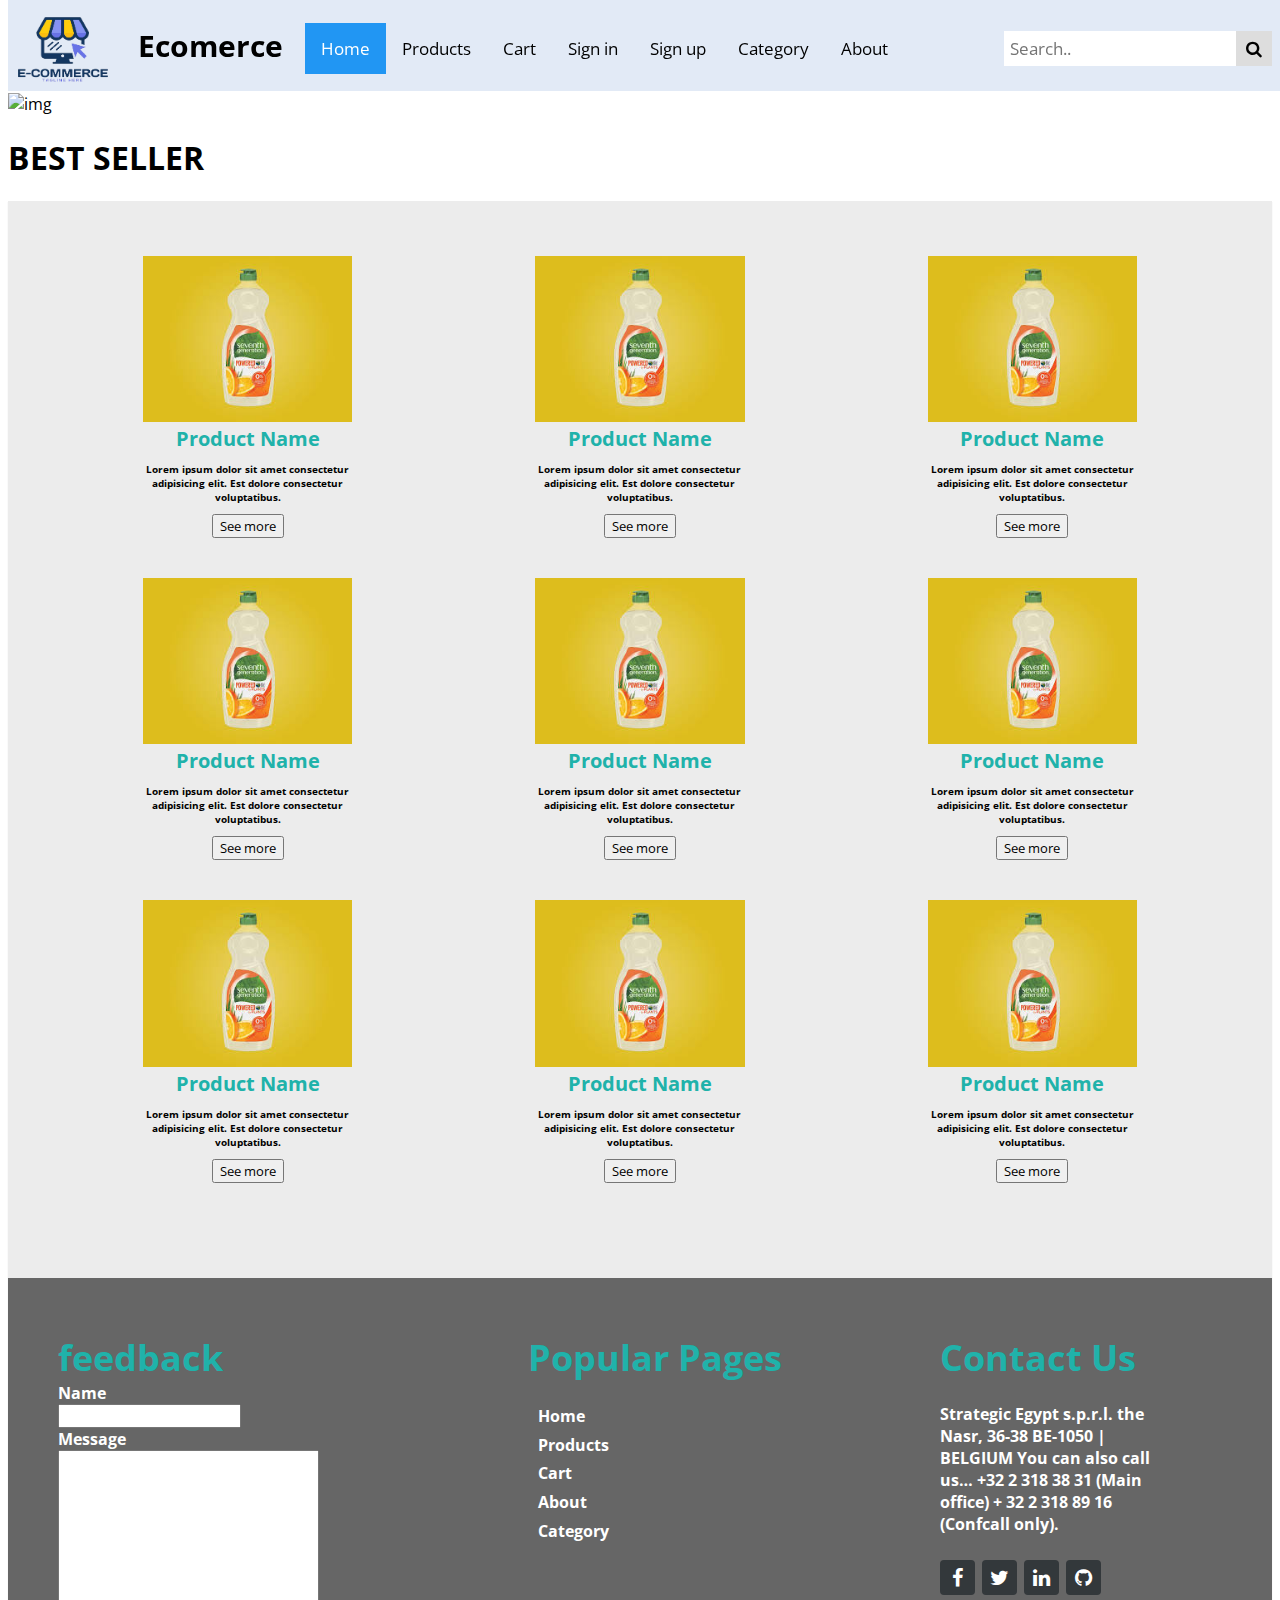
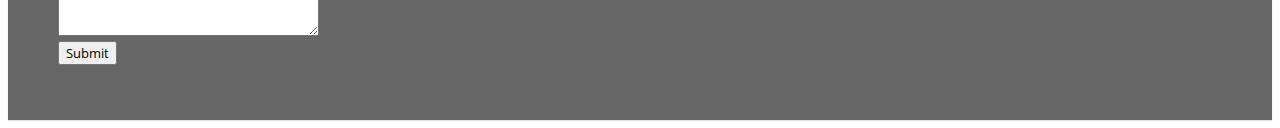
==== E-commerce Project/index.html @ 19d938bf "Footer and Nav par updates" ====
<!DOCTYPE html>
<html>
    <head>
        <title>Ecommerce - Home</title>
         <link rel="stylesheet" href="css/index-style.css" type="text/css">
         <link rel="stylesheet" href="https://cdnjs.cloudflare.com/ajax/libs/font-awesome/4.7.0/css/font-awesome.min.css">
        <script src="jscript/footer-script.js"></script>
    </head>
    <body>
        
        


           <!-- nav par start -->
         <div style="padding-bottom: 85px;" >
        <div  class="topnav">
          <img style="width: 90px;float: left;padding-top: 17px; padding-left: 10px; " src="img/l3.png" alt="Italian Trulli">
          <h2 style="float: left; padding-left: 30px;  font-size: 30px; " >Ecomerce</h2>
        <div style="padding-top: 23px;"  class="search-container">
          <div style="float: right; padding-left: 100px;" class="search-container clear">
            <form action="/action_page.php">
              <input type="text" placeholder="Search.." name="search">
              <button type="submit"><i class="fa fa-search"></i></button>
            </form>
          </div>
          <a href="pages/aboutus.html">About</a>
          <a href="pages/category.html">Category</a>
          <a href="pages/signup.html">Sign up</a>
          <a href="pages/signin.html">Sign in</a>
          <a href="pages/cart.html">Cart</a>
          <a href="pages/product.html">Products</a>
          <a class="active" href="index.html">Home</a>
        </div>
        </div>
        </div>  
        <!-- nav par end -->





        <!-- HEADER -->

        <header>
            
                <img src="img/slider.jpg" alt="img" height="" width="100%">


        </header>





        <!-- BEST SELLER SECTION -->



        <h1>BEST SELLER</h1>


        <section   class="middle"  >
          

            <div class="home-left">

                <img src="img/download.jpg" alt="img" height="" width="100%">

                <h3>Product Name</h3>


                <p>Lorem ipsum dolor sit amet consectetur adipisicing elit. Est dolore consectetur voluptatibus.</p>


                <button>See more</button>

            </div>


       

            <div class="home-center">

                <img src="img/download.jpg" alt="img" height="" width="100%">

                <h3>Product Name</h3>


                <p>Lorem ipsum dolor sit amet consectetur adipisicing elit. Est dolore consectetur voluptatibus.</p>


                <button>See more</button>

            </div>




            <div class="home-right">

                <img src="img/download.jpg" alt="img" height="" width="100%">

                <h3>Product Name</h3>


                <p>Lorem ipsum dolor sit amet consectetur adipisicing elit. Est dolore consectetur voluptatibus.</p>


                <button>See more</button>

            </div>







            <div class="home-left">

                <img src="img/download.jpg" alt="img" height="" width="100%">

                <h3>Product Name</h3>


                <p>Lorem ipsum dolor sit amet consectetur adipisicing elit. Est dolore consectetur voluptatibus.</p>


                <button>See more</button>

            </div>


       

            <div class="home-center">

                <img src="img/download.jpg" alt="img" height="" width="100%">

                <h3>Product Name</h3>


                <p>Lorem ipsum dolor sit amet consectetur adipisicing elit. Est dolore consectetur voluptatibus.</p>


                <button>See more</button>

            </div>




            <div class="home-right">

                <img src="img/download.jpg" alt="img" height="" width="100%">

                <h3>Product Name</h3>


                <p>Lorem ipsum dolor sit amet consectetur adipisicing elit. Est dolore consectetur voluptatibus.</p>


                <button>See more</button>

            </div>







            <div class="home-left">

                <img src="img/download.jpg" alt="img" height="" width="100%">

                <h3>Product Name</h3>


                <p>Lorem ipsum dolor sit amet consectetur adipisicing elit. Est dolore consectetur voluptatibus.</p>


                <button>See more</button>

            </div>


       

            <div class="home-center">

                <img src="img/download.jpg" alt="img" height="" width="100%">

                <h3>Product Name</h3>


                <p>Lorem ipsum dolor sit amet consectetur adipisicing elit. Est dolore consectetur voluptatibus.</p>


                <button>See more</button>

            </div>




            <div class="home-right">

                <img src="img/download.jpg" alt="img" height="" width="100%">

                <h3>Product Name</h3>


                <p>Lorem ipsum dolor sit amet consectetur adipisicing elit. Est dolore consectetur voluptatibus.</p>


                <button>See more</button>

            </div>







        </section>























        <!-- FOOTER start-->
        <footer  class="footer-distributed">  

            <!-- FIRST COLUMN -->
            <div class="footer-left">
                <h3><span>feedback</span></h3>
                <form name="form1" onsubmit="required()">
                  
                    <label for="">Name</label> <br>
                    <input name ='text1' type="text">
                    <br>
                    <label for="">Message</label> <br>
                    <textarea  id="" cols="30" rows="10"></textarea> <br>
                    <button> Submit</button>
                </form>
            </div>


            <!-- SECOND COLUMN -->
            <div class="footer-center">
                <h3><span>Popular Pages</span></h3>
                <p class="footer-links">
                    <a href="index.html" class="link-1">Home</a>
                    <a href="pages/product.html">Products</a>
                    <a href="pages/cart.html">Cart</a>
                    <a href="pages/aboutus.html">About</a>
                    <a href="pages/category.html">Category</a>
                </p>
            </div>


            <!-- THIRD COLUMN -->
            <div class="footer-right">
            <h3><span>Contact Us</span></h3>
                <p class="footer-Contact-US">                   
                    Strategic  Egypt s.p.r.l.
                    the Nasr, 36-38
                    BE-1050  | BELGIUM

                    You can also call us…
                    +32 2 318 38 31 (Main office)
                    + 32 2 318 89 16 (Confcall only).
                </p>
                <div class="footer-icons">
                    <a href="#"><i class="fa fa-facebook"></i></a>
                    <a href="#"><i class="fa fa-twitter"></i></a>
                    <a href="#"><i class="fa fa-linkedin"></i></a>
                    <a href="#"><i class="fa fa-github"></i></a>
                </div>
            </div>

        </footer>
        <!-- FOOTER end-->






    </body>
</html>
---- E-commerce Project/css/index-style.css ----
@import url(https://fonts.googleapis.com/css?family=Open+Sans:400,500,300,700);




* {
  font-family: Open Sans;
}


@font-face
{

	font-family: 'font1';

	src:	url('fonts/dayrom.eot') format('embedded-opentype'),
			url('fonts/dayrom.woff') format('woff'),
			url('fonts/dayrom.ttf') format('truetype'),
			url('fonts/dayrom.svg#Dayrom') format('svg');

	font-weight: normal;
	font-style: normal;


}






/*nav par style*/

.topnav {

  
  overflow: hidden;
  background-color: #dce5f4d1;
  position: fixed;
  top: 0;
  width: 100%;
 font-family: "Segoe UI",Arial,sans-serif;
  
  box-sizing: border-box;
}

.topnav a {
  float: right;
  display: block;
  color: black;
  text-align: center;
  padding: 14px 16px;
  text-decoration: none;
  font-size: 17px;


}

.topnav a:hover {
  background-color: #ddd;
  color: black;
}

.topnav a.active {
  background-color: #2196F3;
  color: white;
}

.topnav .search-container {
  float: right;
}

.topnav input[type=text] {
  padding: 6px;
  margin-top: 8px;
  font-size: 17px;
  border: none;
}

.topnav .search-container button {
  float: right;
  padding: 6px 10px;
  margin-top: 8px;
  margin-right: 16px;
  background: #ddd;
  font-size: 17px;
  border: none;
  cursor: pointer;
}

.topnav .search-container button:hover {
  background: #ccc;
}

@media screen and (max-width: 600px)
 {

  .clear{float: none!important; padding: 0px!important;}

  .topnav .search-container {
    float: none;
  }
  .topnav a, .topnav input[type=text], .topnav .search-container button {
    float: none;
    display: block;
    text-align: left;
    width: 100%;
    margin: 0;
    padding: 14px;
  }
  .topnav input[type=text] {
    border: 1px solid #ccc;  
  }


}









.middle{
	background: #ececec;
	box-shadow: 0 1px 1px 0 rgba(0, 0, 0, 0.12);
	box-sizing: border-box;
	width: 100%;
	text-align: center;
	font: bold 10px sans-serif;
	padding: 55px 50px;
}


.middle .home-left,
.middle .home-center,
.middle .home-right{
	display: inline-block;
	vertical-align: top;

	
}


.middle .home-left{
	width: 18%;

	padding-right : 180px;
	padding-bottom:   40px;
	
}




.middle.middle h3{
	color:  lightseagreen;
	font: normal 20px 'Open Sans', cursive;
	margin: 0;
	font-weight: bold;
}




.middle .home-center{
	width: 18%;
	padding-right : 180px;
	padding-bottom:   40px;
	
}








.middle .home-right{
	
	padding-bottom:   40px;
	width: 18%;
	
}






















.footer-distributed{
	background: #666;
	box-shadow: 0 1px 1px 0 rgba(0, 0, 0, 0.12);
	box-sizing: border-box;
	width: 100%;
	text-align: left;
	font: bold 16px sans-serif;
	padding: 55px 50px;
}


.footer-distributed .footer-left,
.footer-distributed .footer-center,
.footer-distributed .footer-right{
	display: inline-block;
	vertical-align: top;

}



.footer-distributed .footer-left{
	width: 40%;
	color: #ffffff;
}





.footer-distributed h3{
	color:  lightseagreen;
	font: normal 36px 'Open Sans', cursive;
	margin: 0;
	font-weight: bold;
}





.footer-distributed .footer-links{
	color:  #ffffff;
	margin: 20px 0 12px;
	width: 10px;
    padding-left: 10px;
}



.footer-distributed .footer-links a{
	line-height: 1.8;
	text-decoration: none;
	color: #ffffff;
}


.footer-distributed .footer-center{
	width: 35%;
}


.footer-distributed .footer-right{
	width: 20%;
}



.footer-distributed .footer-Contact-US{
	color: #ffffff;
	padding-top: 5px;
}



.footer-distributed .footer-right p span{

}


.footer-distributed .footer-icons{
	margin-top: 25px;
}



.footer-distributed .footer-icons a{
	display: inline-block;
	width: 35px;
	height: 35px;
	
	background-color:  #33383b;
	border-radius: 4px;

	font-size: 20px;
	color: #ffffff;
	text-align: center;
	line-height: 35px;

	margin-right: 3px;
	margin-bottom: 5px;
}
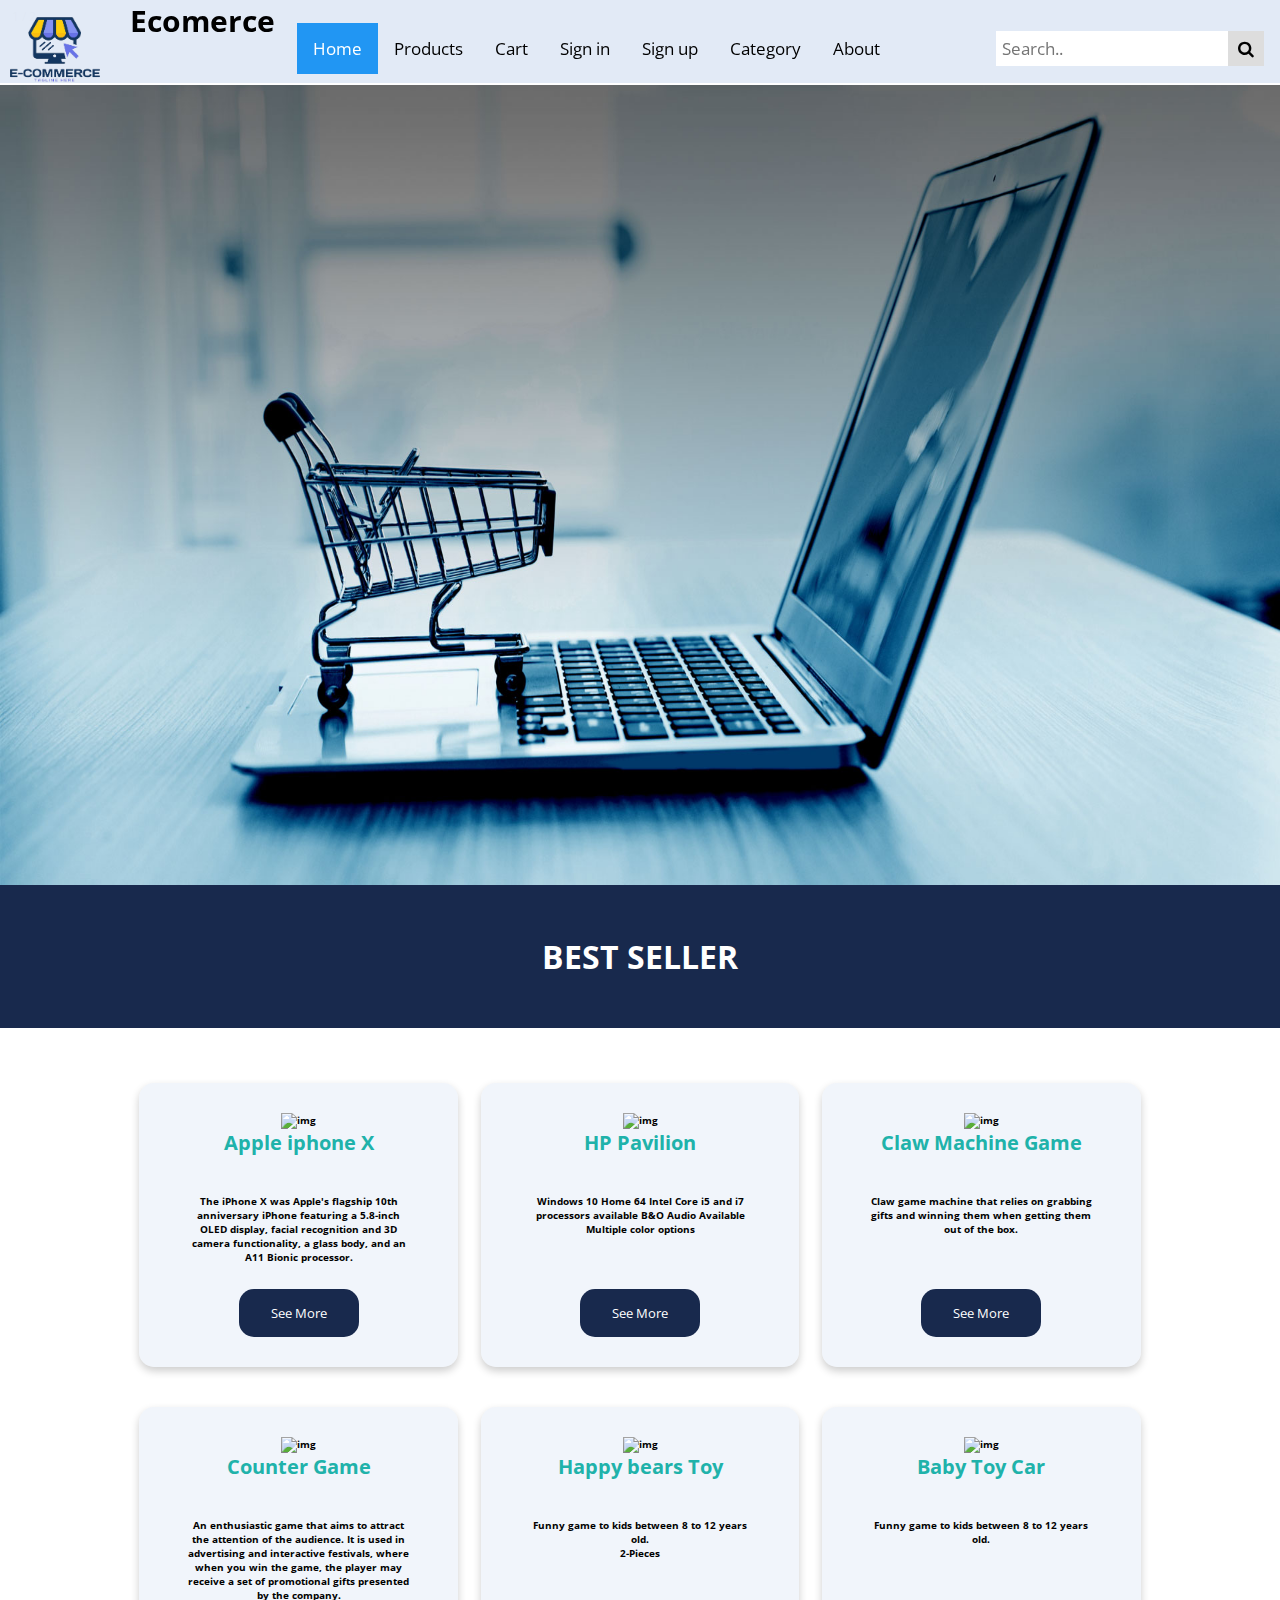
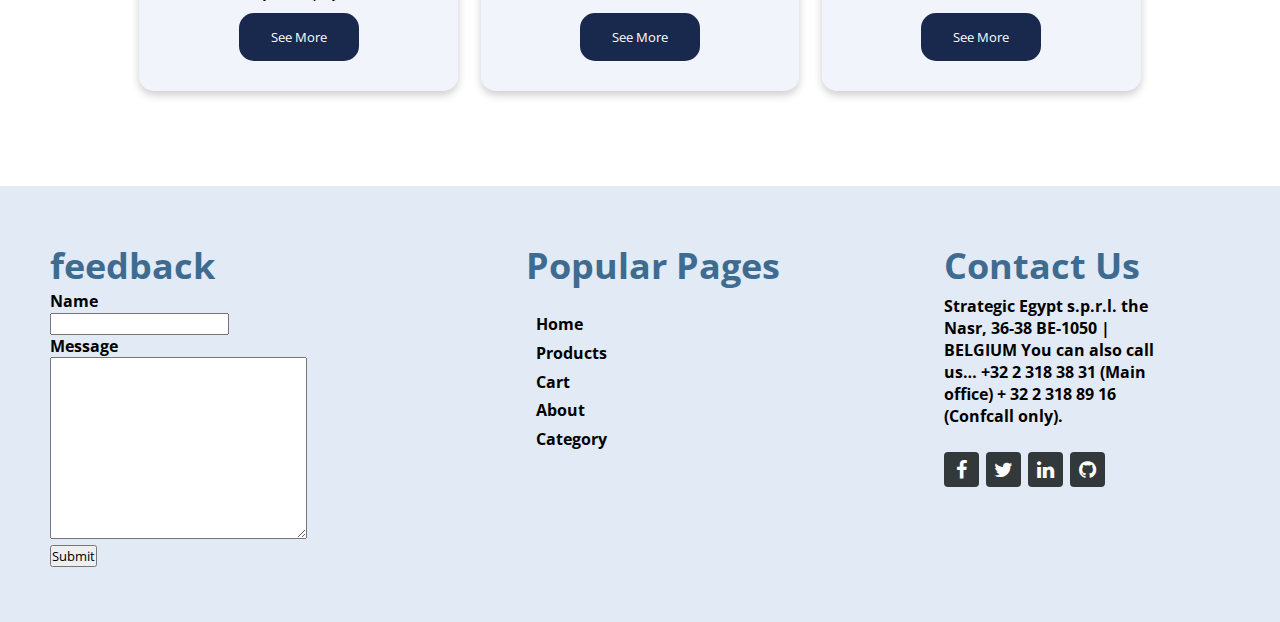
==== commit ae57f921: "Modified HomePage & some fixes" ====
--- a/E-commerce Project/index.html
+++ b/E-commerce Project/index.html
@@ -2,6 +2,7 @@
 <html>
     <head>
         <title>Ecommerce - Home</title>
+        <link rel="stylesheet" href="css/general-style.css" type="text/css">
          <link rel="stylesheet" href="css/index-style.css" type="text/css">
          <link rel="stylesheet" href="https://cdnjs.cloudflare.com/ajax/libs/font-awesome/4.7.0/css/font-awesome.min.css">
         <script src="jscript/footer-script.js"></script>
@@ -42,54 +43,88 @@
         <!-- HEADER -->
 
         <header>
+        <!-- SLIDER  -->
+        <div class="mo fade">
+            <div class="num">1 / 2</div>
+            <img src="img/slider3.jpg" alt="img" height="800px" width="100%">
             
-                <img src="img/slider.jpg" alt="img" height="" width="100%">
-
+          </div>
+          
+          <div class="mo fade">
+            <div class="num">2 / 3</div>
+            <img src="img/slider1.jpg"   height="800px"  style="width:100%">
+          </div>
+
+
+ 
+
+        <div style="text-align:center">
+        <span style="display: none;" class="point"></span> 
+        <span style="display: none;" class="point"></span> 
+        
+        </div>
 
         </header>
 
 
+          <!------->
+
+
 
 
 
         <!-- BEST SELLER SECTION -->
 
 
-
+        <div class="home-header">
         <h1>BEST SELLER</h1>
+        </div>
 
 
         <section   class="middle"  >
           
 
             <div class="home-left">
-
-                <img src="img/download.jpg" alt="img" height="" width="100%">
-
-                <h3>Product Name</h3>
-
-
-                <p>Lorem ipsum dolor sit amet consectetur adipisicing elit. Est dolore consectetur voluptatibus.</p>
-
-
-                <button>See more</button>
-
+                <div class="best-seller-box">
+                    <div class="best-seller-img">
+                        <img src="img/e3.png" alt="img" height="200px" width="50%">
+                    </div>
+                    <div class="best-seller-h">
+                        <h3>Apple iphone X</h3>
+                    </div>
+                    <div class="best-seller-p">
+                        <p> 
+                            The iPhone X was Apple's flagship 10th anniversary iPhone featuring a 5.8-inch OLED display, facial recognition and 3D camera functionality, a glass body, and an A11 Bionic processor.
+                        </p>
+                    </div>
+
+
+                    <button class="seemore-btn">See More</button>
+                </div>
             </div>
 
 
        
 
             <div class="home-center">
-
-                <img src="img/download.jpg" alt="img" height="" width="100%">
-
-                <h3>Product Name</h3>
-
-
-                <p>Lorem ipsum dolor sit amet consectetur adipisicing elit. Est dolore consectetur voluptatibus.</p>
-
-
-                <button>See more</button>
+                <div class="best-seller-box">
+                <div class="best-seller-img">
+                    <img src="img/e1.png" alt="img" height="200px" width="50%">
+                </div>
+                <div class="best-seller-h">
+                    <h3>HP Pavilion</h3>
+                </div>
+                <div class="best-seller-p">
+                    <p> Windows 10 Home 64
+                        Intel Core i5 and i7 processors available
+                        B&O Audio Available
+                        Multiple color options
+                    </p>
+                </div>
+
+
+                <button class="seemore-btn">See More</button>
+            </div>
 
             </div>
 
@@ -97,17 +132,22 @@
 
 
             <div class="home-right">
-
-                <img src="img/download.jpg" alt="img" height="" width="100%">
-
-                <h3>Product Name</h3>
-
-
-                <p>Lorem ipsum dolor sit amet consectetur adipisicing elit. Est dolore consectetur voluptatibus.</p>
-
-
-                <button>See more</button>
-
+                <div class="best-seller-box">
+                <div class="best-seller-img">
+                    <img src="img/h1.png" alt="img" height="200px" width="50%">
+                </div>
+                <div class="best-seller-h">
+                    <h3>Claw Machine Game</h3>
+                </div>
+                <div class="best-seller-p">
+                    <p>
+                    Claw game machine that relies on grabbing gifts and winning them when getting them out of the box.
+                    </p>
+                </div>
+
+
+                <button class="seemore-btn">See More</button>
+            </div>
             </div>
 
 
@@ -117,134 +157,72 @@
 
 
             <div class="home-left">
-
-                <img src="img/download.jpg" alt="img" height="" width="100%">
-
-                <h3>Product Name</h3>
-
-
-                <p>Lorem ipsum dolor sit amet consectetur adipisicing elit. Est dolore consectetur voluptatibus.</p>
-
-
-                <button>See more</button>
-
-            </div>
+                <div class="best-seller-box">
+                <div class="best-seller-img">
+                    <img src="img/h3.png" alt="img" height="200px" width="50%">
+                </div>
+                <div class="best-seller-h">
+                    <h3>Counter Game</h3>
+                </div>
+                <div class="best-seller-p">
+                    <p> 
+                        An enthusiastic game that aims to attract the attention of the audience. It is used in advertising and interactive festivals, where when you win the game, the player may receive a set of promotional gifts presented by the company.
+
+                    </p>
+                </div>
+                <button class="seemore-btn">See More</button>
+                </div>
+            </div>
+
+
 
 
        
 
             <div class="home-center">
-
-                <img src="img/download.jpg" alt="img" height="" width="100%">
-
-                <h3>Product Name</h3>
-
-
-                <p>Lorem ipsum dolor sit amet consectetur adipisicing elit. Est dolore consectetur voluptatibus.</p>
-
-
-                <button>See more</button>
-
+                <div class="best-seller-box">
+                <div class="best-seller-img">
+                    <img src="img/t3.png" alt="img" height="200px" width="50%">
+                </div>
+                <div class="best-seller-h">
+                    <h3>Happy bears Toy</h3>
+                </div>
+                <div class="best-seller-p">
+                <p>
+                    Funny game to kids between 8 to 12 years old.<br>
+                    2-Pieces
+                </p>
+                </div>
+
+
+                <button class="seemore-btn">See More</button>
+                </div>
             </div>
 
 
 
 
             <div class="home-right">
-
-                <img src="img/download.jpg" alt="img" height="" width="100%">
-
-                <h3>Product Name</h3>
-
-
-                <p>Lorem ipsum dolor sit amet consectetur adipisicing elit. Est dolore consectetur voluptatibus.</p>
-
-
-                <button>See more</button>
-
-            </div>
-
-
-
-
-
-
-
-            <div class="home-left">
-
-                <img src="img/download.jpg" alt="img" height="" width="100%">
-
-                <h3>Product Name</h3>
-
-
-                <p>Lorem ipsum dolor sit amet consectetur adipisicing elit. Est dolore consectetur voluptatibus.</p>
-
-
-                <button>See more</button>
-
-            </div>
-
-
-       
-
-            <div class="home-center">
-
-                <img src="img/download.jpg" alt="img" height="" width="100%">
-
-                <h3>Product Name</h3>
-
-
-                <p>Lorem ipsum dolor sit amet consectetur adipisicing elit. Est dolore consectetur voluptatibus.</p>
-
-
-                <button>See more</button>
-
-            </div>
-
-
-
-
-            <div class="home-right">
-
-                <img src="img/download.jpg" alt="img" height="" width="100%">
-
-                <h3>Product Name</h3>
-
-
-                <p>Lorem ipsum dolor sit amet consectetur adipisicing elit. Est dolore consectetur voluptatibus.</p>
-
-
-                <button>See more</button>
-
-            </div>
-
-
-
-
-
+                <div class="best-seller-box">
+                <div class="best-seller-img">
+                    <img src="img/t1.png" alt="img" height="200px" width="50%">
+                </div>
+                <div class="best-seller-h">
+                    <h3>Baby Toy Car </h3>
+                </div>
+                <div class="best-seller-p">
+                    <p>
+                        Funny game to kids between 8 to 12 years old.
+                    </p>
+                </div>
+
+
+                <button class="seemore-btn">See More</button>
+                </div>
+            </div>
 
 
         </section>
-
-
-
-
-
-
-
-
-
-
-
-
-
-
-
-
-
-
-
-
 
 
 
@@ -302,10 +280,8 @@
         </footer>
         <!-- FOOTER end-->
 
-
-
-
-
-
+        <script src="jscript/index-script.js"></script>
     </body>
+
+
 </html>--- a/E-commerce Project/css/general-style.css
+++ b/E-commerce Project/css/general-style.css
@@ -0,0 +1,5 @@
+*
+{
+    margin: 0px;
+    padding: 0px;
+}--- a/E-commerce Project/css/index-style.css
+++ b/E-commerce Project/css/index-style.css
@@ -35,7 +35,7 @@
 
 .topnav {
 
-  
+  z-index: 9999;
   overflow: hidden;
   background-color: #dce5f4d1;
   position: fixed;
@@ -117,16 +117,105 @@
 
 }
 
-
-
-
-
+/* SLIDER */
+.num {
+	color: #f2f2f2;
+	font-size: 12px;
+	padding: 8px 12px;
+	position: absolute;
+	top: 0;
+  }
+  
+  
+  .point {
+	height: 15px;
+	width: 15px;
+	margin: 0 2px;
+	background-color: #bbb;
+	border-radius: 50%;
+	display: inline-block;
+	transition: background-color 0.6s ease;
+  }
+  
+  .active {
+	background-color: #717171;
+  }
+  
+  /* to make the photo appears slowly */
+  .fade {
+	-webkit-animation-name: fade;
+	-webkit-animation-duration: 3s;
+	animation-name: fade;
+	animation-duration: 3s;
+  }
+  
+  
+  
+  @-webkit-keyframes fade {
+	from {opacity: .4} 
+	to {opacity: 1}
+  }
+  
+  @keyframes fade {
+	from {opacity: .4} 
+	to {opacity: 1}
+  }
+  
+
+  
+  /*End SLIDER */
+
+
+
+
+.home-header
+{
+	margin-top:-5px;
+    padding: 50px 30px;
+	text-align: center;
+	color: #FFF;
+	background-color:#18294d;
+}
+.best-seller-box
+{
+    background-color: #dce5f463;
+	padding: 30px;
+	box-shadow: 0 4px 8px 0 rgba(0, 0, 0, 0.2);
+	border-radius: 15px;
+}
+
+.best-seller-img
+{
+	width: 100%;
+	height: 50%;
+	
+}
+.best-seller-h
+{
+	height: 50px;
+}
+
+.best-seller-p
+{
+	height: 80px;
+	padding: 15px;
+}
+
+.seemore-btn
+{
+	padding: 15px 32px;
+    color: #FFFF;
+    background-color: #18294d;
+	border: none;
+	border-radius: 15px;
+	cursor: pointer;
+}
 
 
 
 
 .middle{
-	background: #ececec;
+	/*background: #ececec;*/
 	box-shadow: 0 1px 1px 0 rgba(0, 0, 0, 0.12);
 	box-sizing: border-box;
 	width: 100%;
@@ -147,9 +236,10 @@
 
 
 .middle .home-left{
-	width: 18%;
-
-	padding-right : 180px;
+	width: 27%;
+	
+	padding-right : 20px;
+	
 	padding-bottom:   40px;
 	
 }
@@ -168,10 +258,14 @@
 
 
 .middle .home-center{
-	width: 18%;
+	width: 27%;
+	/*
 	padding-right : 180px;
+	*/
+	padding-right : 20px;
 	padding-bottom:   40px;
 	
+	
 }
 
 
@@ -183,131 +277,131 @@
 
 .middle .home-right{
 	
-	padding-bottom:   40px;
-	width: 18%;
-	
-}
-
-
-
-
-
-
-
-
-
-
-
-
-
-
-
-
-
-
-
-
-
+	padding-bottom: 40px;
+	width: 27%;
+	
+}
+
+
+
+
+
+
+
+
+
+
+
+
+
+
+
+
+
+
+
+
+
+/*Footer style*/
 
 .footer-distributed{
-	background: #666;
+	background: #e2eaf6;
 	box-shadow: 0 1px 1px 0 rgba(0, 0, 0, 0.12);
 	box-sizing: border-box;
 	width: 100%;
 	text-align: left;
 	font: bold 16px sans-serif;
 	padding: 55px 50px;
-}
-
-
-.footer-distributed .footer-left,
-.footer-distributed .footer-center,
-.footer-distributed .footer-right{
+  }
+  
+  
+  .footer-distributed .footer-left,
+  .footer-distributed .footer-center,
+  .footer-distributed .footer-right{
 	display: inline-block;
 	vertical-align: top;
-
-}
-
-
-
-.footer-distributed .footer-left{
+  
+  }
+  
+  
+  
+  .footer-distributed .footer-left{
 	width: 40%;
-	color: #ffffff;
-}
-
-
-
-
-
-.footer-distributed h3{
-	color:  lightseagreen;
+	color: #000000;
+  }
+  
+  
+  
+  
+  
+  .footer-distributed h3{
+	color:  #3e6c90;
 	font: normal 36px 'Open Sans', cursive;
 	margin: 0;
 	font-weight: bold;
-}
-
-
-
-
-
-.footer-distributed .footer-links{
-	color:  #ffffff;
+  }
+  
+  
+  
+  
+  
+  .footer-distributed .footer-links{
+	color:  #000000;
 	margin: 20px 0 12px;
 	width: 10px;
-    padding-left: 10px;
-}
-
-
-
-.footer-distributed .footer-links a{
+	  padding-left: 10px;
+  }
+  
+  
+  
+  .footer-distributed .footer-links a{
 	line-height: 1.8;
 	text-decoration: none;
-	color: #ffffff;
-}
-
-
-.footer-distributed .footer-center{
+	color: #000000;
+  }
+  
+  
+  .footer-distributed .footer-center{
 	width: 35%;
-}
-
-
-.footer-distributed .footer-right{
+  }
+  
+  
+  .footer-distributed .footer-right{
 	width: 20%;
-}
-
-
-
-.footer-distributed .footer-Contact-US{
-	color: #ffffff;
+  }
+  
+  
+  
+  .footer-distributed .footer-Contact-US{
+	color: #000000;
 	padding-top: 5px;
-}
-
-
-
-.footer-distributed .footer-right p span{
-
-}
-
-
-.footer-distributed .footer-icons{
+  }
+  
+  
+  
+  
+  
+  .footer-distributed .footer-icons{
 	margin-top: 25px;
-}
-
-
-
-.footer-distributed .footer-icons a{
+  }
+  
+  
+  
+  .footer-distributed .footer-icons a{
 	display: inline-block;
 	width: 35px;
 	height: 35px;
 	
 	background-color:  #33383b;
 	border-radius: 4px;
-
+  
 	font-size: 20px;
 	color: #ffffff;
 	text-align: center;
 	line-height: 35px;
-
+  
 	margin-right: 3px;
 	margin-bottom: 5px;
-}+  }
+  
+  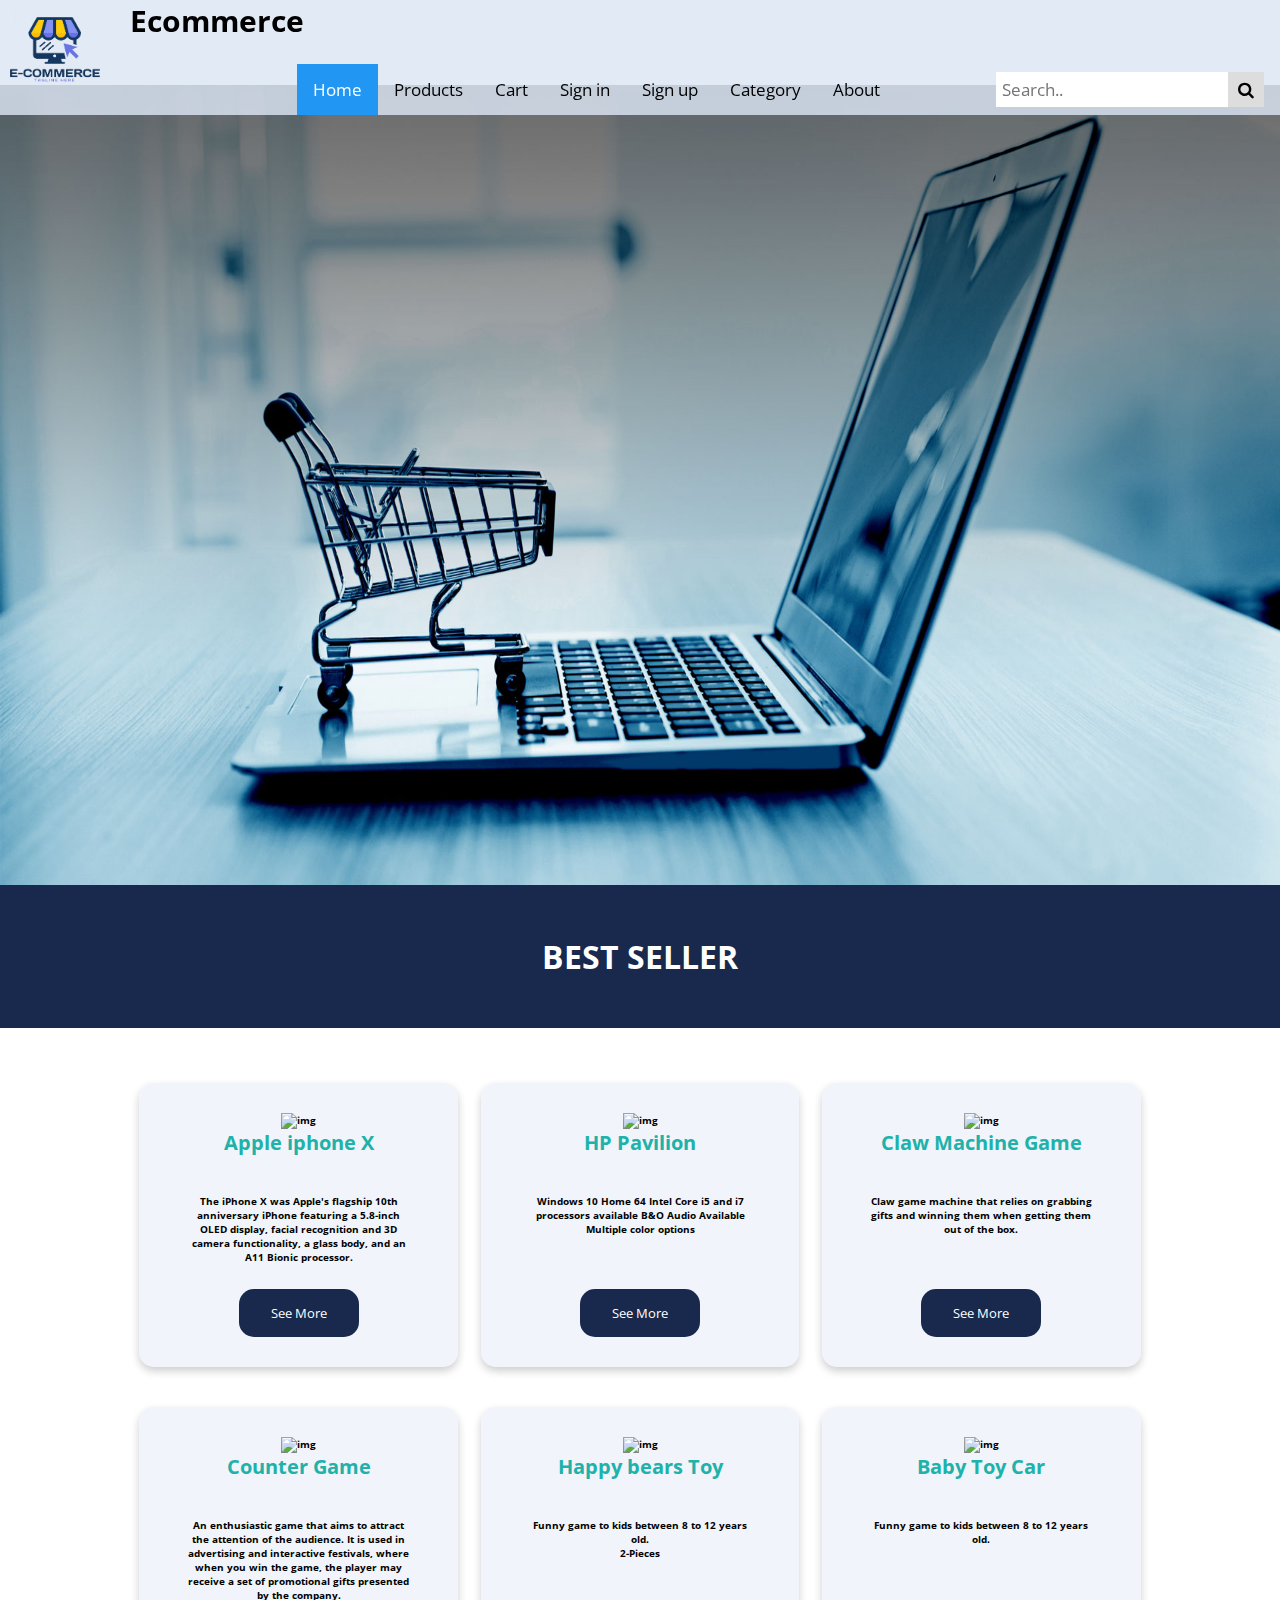
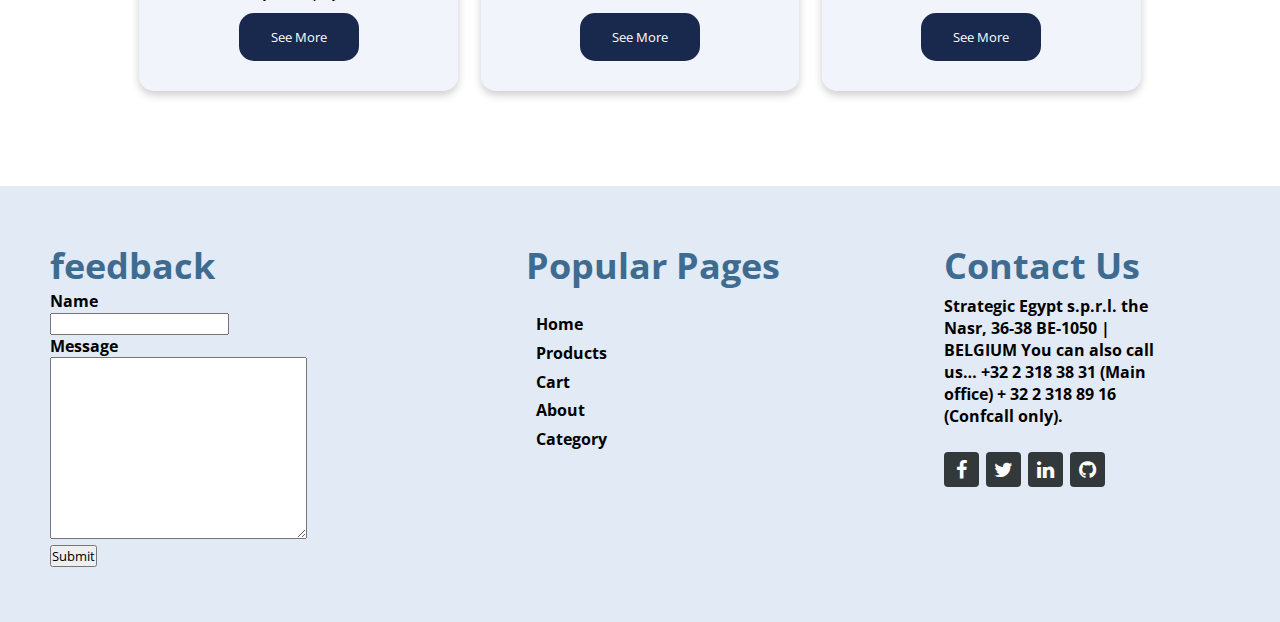
==== commit 99a0dd01: "modified Category page & some fixes in navbar" ====
--- a/E-commerce Project/index.html
+++ b/E-commerce Project/index.html
@@ -16,7 +16,7 @@
          <div style="padding-bottom: 85px;" >
         <div  class="topnav">
           <img style="width: 90px;float: left;padding-top: 17px; padding-left: 10px; " src="img/l3.png" alt="Italian Trulli">
-          <h2 style="float: left; padding-left: 30px;  font-size: 30px; " >Ecomerce</h2>
+          <h2 style="float: left; padding-left: 30px;  font-size: 30px; " >Ecommerce</h2>
         <div style="padding-top: 23px;"  class="search-container">
           <div style="float: right; padding-left: 100px;" class="search-container clear">
             <form action="/action_page.php">
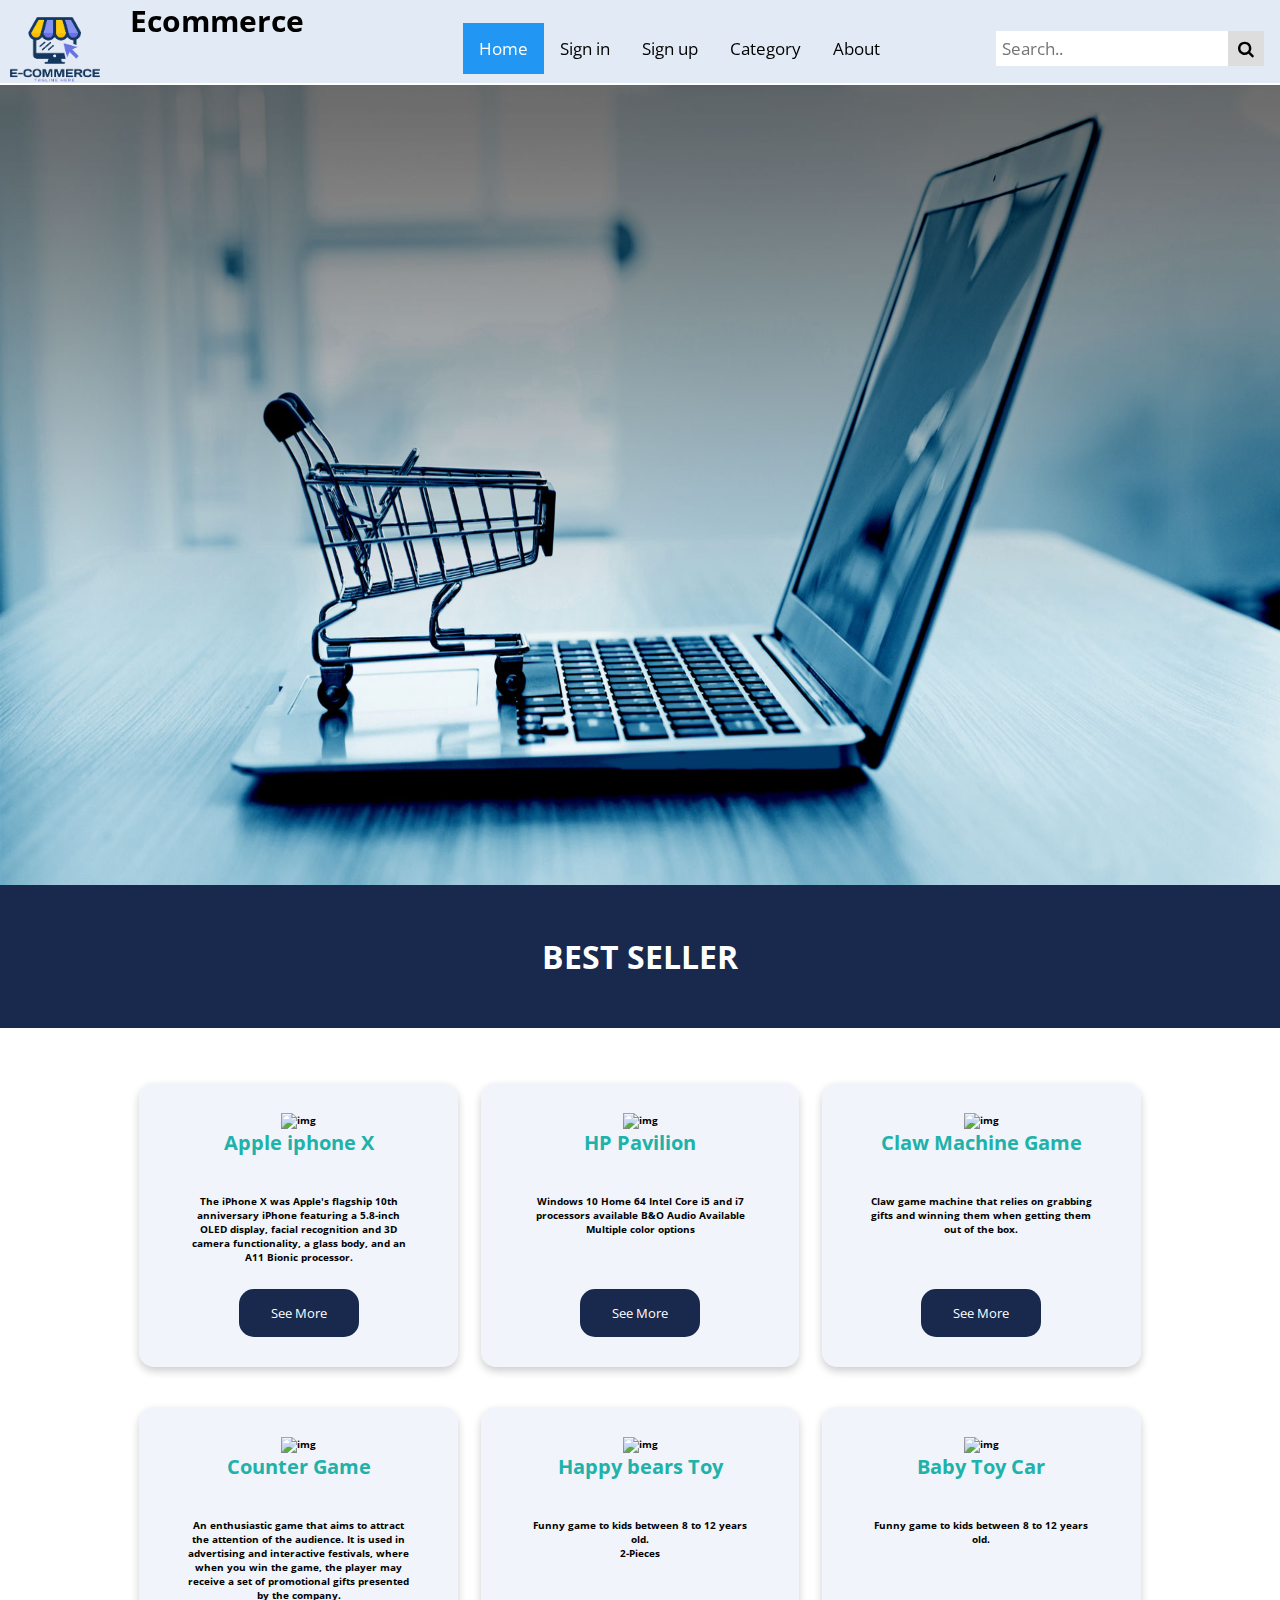
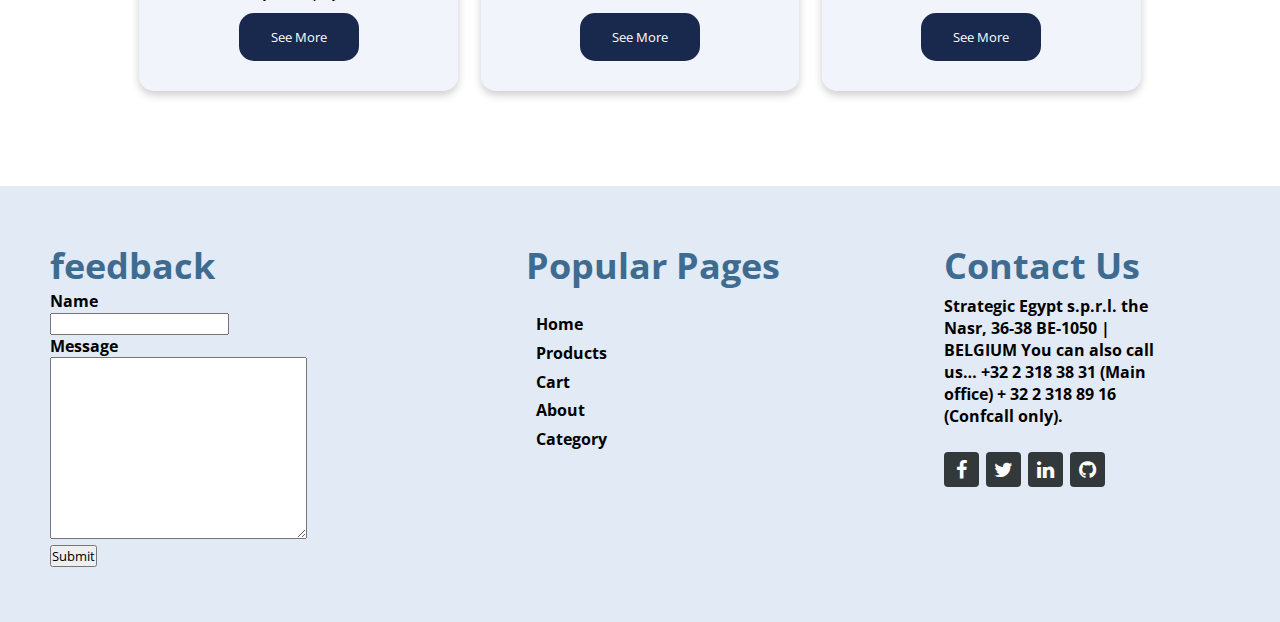
==== commit 54a441bf: "navbar fixes" ====
--- a/E-commerce Project/index.html
+++ b/E-commerce Project/index.html
@@ -28,8 +28,6 @@
           <a href="pages/category.html">Category</a>
           <a href="pages/signup.html">Sign up</a>
           <a href="pages/signin.html">Sign in</a>
-          <a href="pages/cart.html">Cart</a>
-          <a href="pages/product.html">Products</a>
           <a class="active" href="index.html">Home</a>
         </div>
         </div>
@@ -99,7 +97,7 @@
                     </div>
 
 
-                    <button class="seemore-btn">See More</button>
+                    <a href="pages/product.html"><button class="seemore-btn">See More</button></a>
                 </div>
             </div>
 
@@ -123,7 +121,7 @@
                 </div>
 
 
-                <button class="seemore-btn">See More</button>
+                <a href="pages/product.html"><button class="seemore-btn">See More</button></a>
             </div>
 
             </div>
@@ -145,8 +143,7 @@
                     </p>
                 </div>
 
-
-                <button class="seemore-btn">See More</button>
+                <a href="pages/product.html"><button class="seemore-btn">See More</button></a>
             </div>
             </div>
 
@@ -170,7 +167,7 @@
 
                     </p>
                 </div>
-                <button class="seemore-btn">See More</button>
+                <a href="pages/product.html"><button class="seemore-btn">See More</button></a>
                 </div>
             </div>
 
@@ -193,9 +190,7 @@
                     2-Pieces
                 </p>
                 </div>
-
-
-                <button class="seemore-btn">See More</button>
+                <a href="pages/product.html"><button class="seemore-btn">See More</button></a>
                 </div>
             </div>
 
@@ -216,8 +211,7 @@
                     </p>
                 </div>
 
-
-                <button class="seemore-btn">See More</button>
+                <a href="pages/product.html"><button class="seemore-btn">See More</button></a>
                 </div>
             </div>
 
--- a/E-commerce Project/css/index-style.css
+++ b/E-commerce Project/css/index-style.css
@@ -28,94 +28,92 @@
 
 
 
-
-
-
 /*nav par style*/
-
 .topnav {
 
-  z-index: 9999;
-  overflow: hidden;
-  background-color: #dce5f4d1;
-  position: fixed;
-  top: 0;
-  width: 100%;
- font-family: "Segoe UI",Arial,sans-serif;
-  
-  box-sizing: border-box;
-}
-
-.topnav a {
-  float: right;
-  display: block;
-  color: black;
-  text-align: center;
-  padding: 14px 16px;
-  text-decoration: none;
-  font-size: 17px;
-
-
-}
-
-.topnav a:hover {
-  background-color: #ddd;
-  color: black;
-}
-
-.topnav a.active {
-  background-color: #2196F3;
-  color: white;
-}
-
-.topnav .search-container {
-  float: right;
-}
-
-.topnav input[type=text] {
-  padding: 6px;
-  margin-top: 8px;
-  font-size: 17px;
-  border: none;
-}
-
-.topnav .search-container button {
-  float: right;
-  padding: 6px 10px;
-  margin-top: 8px;
-  margin-right: 16px;
-  background: #ddd;
-  font-size: 17px;
-  border: none;
-  cursor: pointer;
-}
-
-.topnav .search-container button:hover {
-  background: #ccc;
-}
-
-@media screen and (max-width: 600px)
- {
-
-  .clear{float: none!important; padding: 0px!important;}
-
+	z-index: 9999;
+	overflow: hidden;
+	background-color: #dce5f4d1;
+	position: fixed;
+	top: 0;
+	width: 100%;
+   font-family: "Segoe UI",Arial,sans-serif;
+	
+	box-sizing: border-box;
+  }
+  
+  .topnav a {
+	float: right;
+	display: block;
+	color: black;
+	text-align: center;
+	padding: 14px 16px;
+	text-decoration: none;
+	font-size: 17px;
+  
+  
+  }
+  
+  .topnav a:hover {
+	background-color: #ddd;
+	color: black;
+  }
+  
+  .topnav a.active {
+	background-color: #2196F3;
+	color: white;
+  }
+  
   .topnav .search-container {
-    float: none;
-  }
-  .topnav a, .topnav input[type=text], .topnav .search-container button {
-    float: none;
-    display: block;
-    text-align: left;
-    width: 100%;
-    margin: 0;
-    padding: 14px;
-  }
+	float: right;
+  }
+  
   .topnav input[type=text] {
-    border: 1px solid #ccc;  
-  }
-
-
-}
+	padding: 6px;
+	margin-top: 8px;
+	font-size: 17px;
+	border: none;
+  }
+  
+  .topnav .search-container button {
+	float: right;
+	padding: 6px 10px;
+	margin-top: 8px;
+	margin-right: 16px;
+	background: #ddd;
+	font-size: 17px;
+	border: none;
+	cursor: pointer;
+  }
+  
+  .topnav .search-container button:hover {
+	background: #ccc;
+  }
+  
+  @media screen and (max-width: 600px)
+   {
+  
+	.clear{float: none!important; padding: 0px!important;}
+  
+	.topnav .search-container {
+	  float: none;
+	}
+	.topnav a, .topnav input[type=text], .topnav .search-container button {
+	  float: none;
+	  display: block;
+	  text-align: left;
+	  width: 100%;
+	  margin: 0;
+	  padding: 14px;
+	}
+	.topnav input[type=text] {
+	  border: 1px solid #ccc;  
+	}
+  
+  
+  }
+  
+  
 
 /* SLIDER */
 .num {
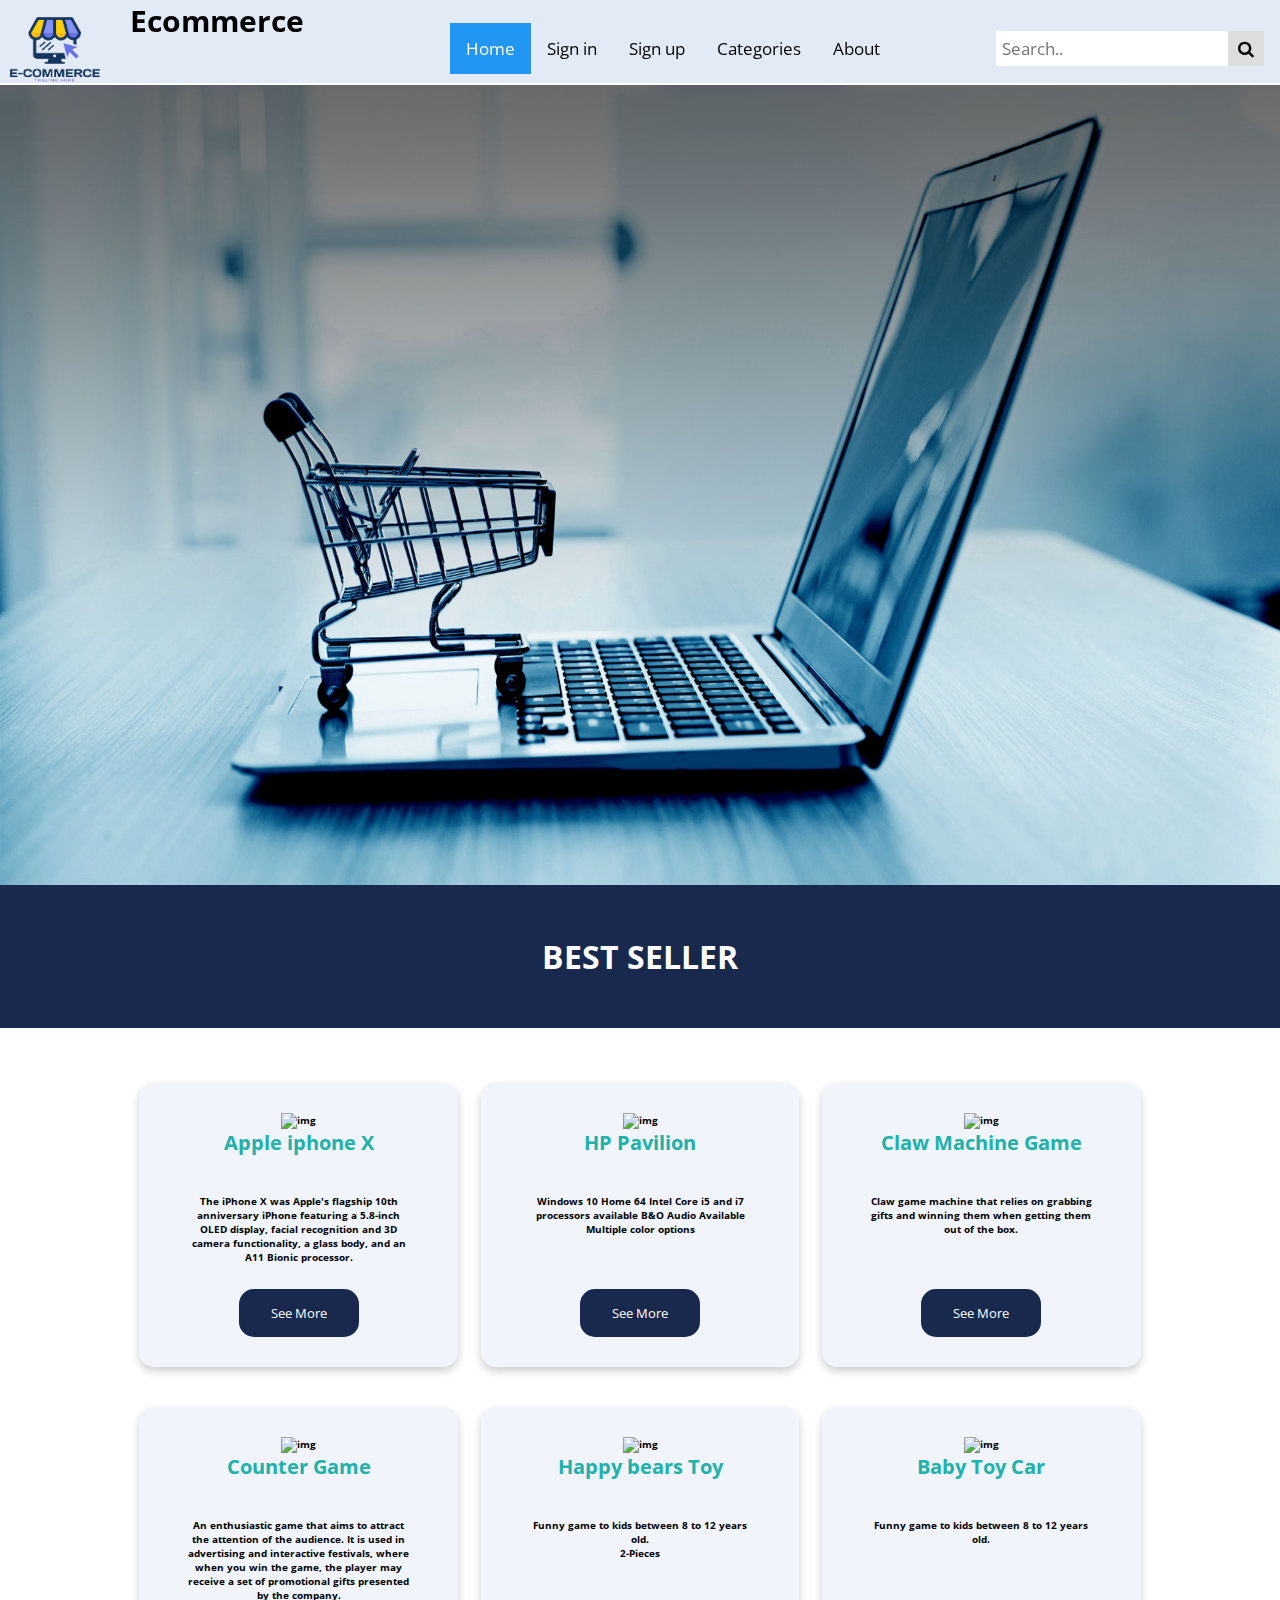
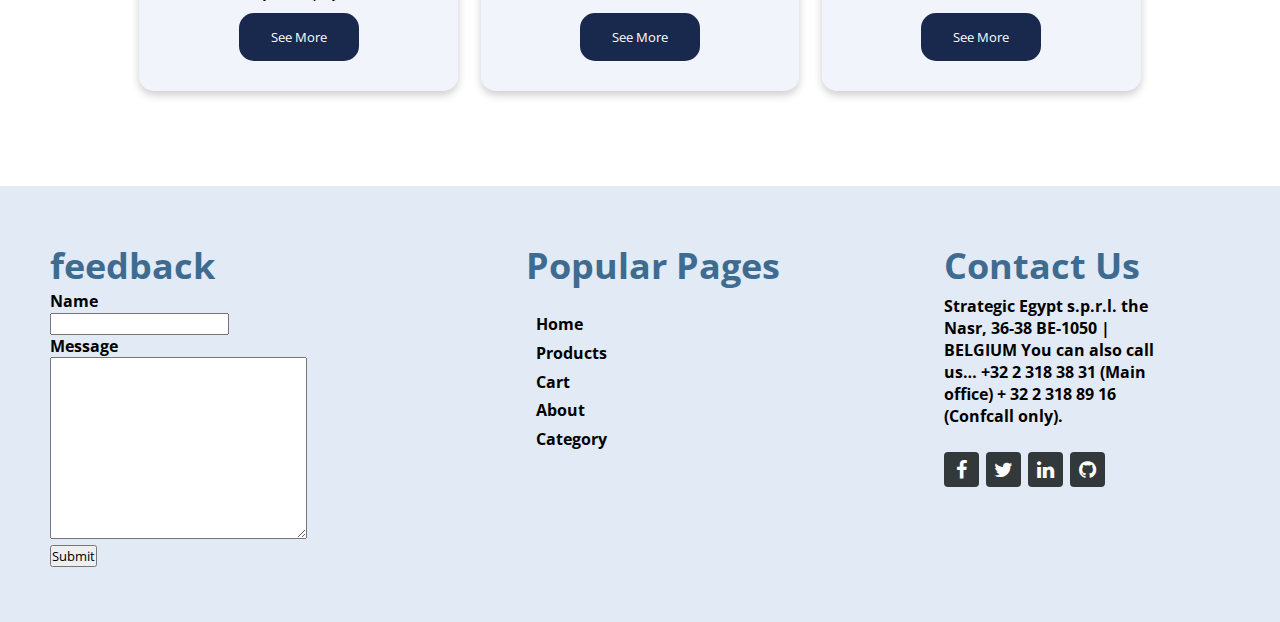
==== commit ebe60d4b: "navbar fixes" ====
--- a/E-commerce Project/index.html
+++ b/E-commerce Project/index.html
@@ -25,7 +25,7 @@
             </form>
           </div>
           <a href="pages/aboutus.html">About</a>
-          <a href="pages/category.html">Category</a>
+          <a href="pages/category.html">Categories</a>
           <a href="pages/signup.html">Sign up</a>
           <a href="pages/signin.html">Sign in</a>
           <a class="active" href="index.html">Home</a>
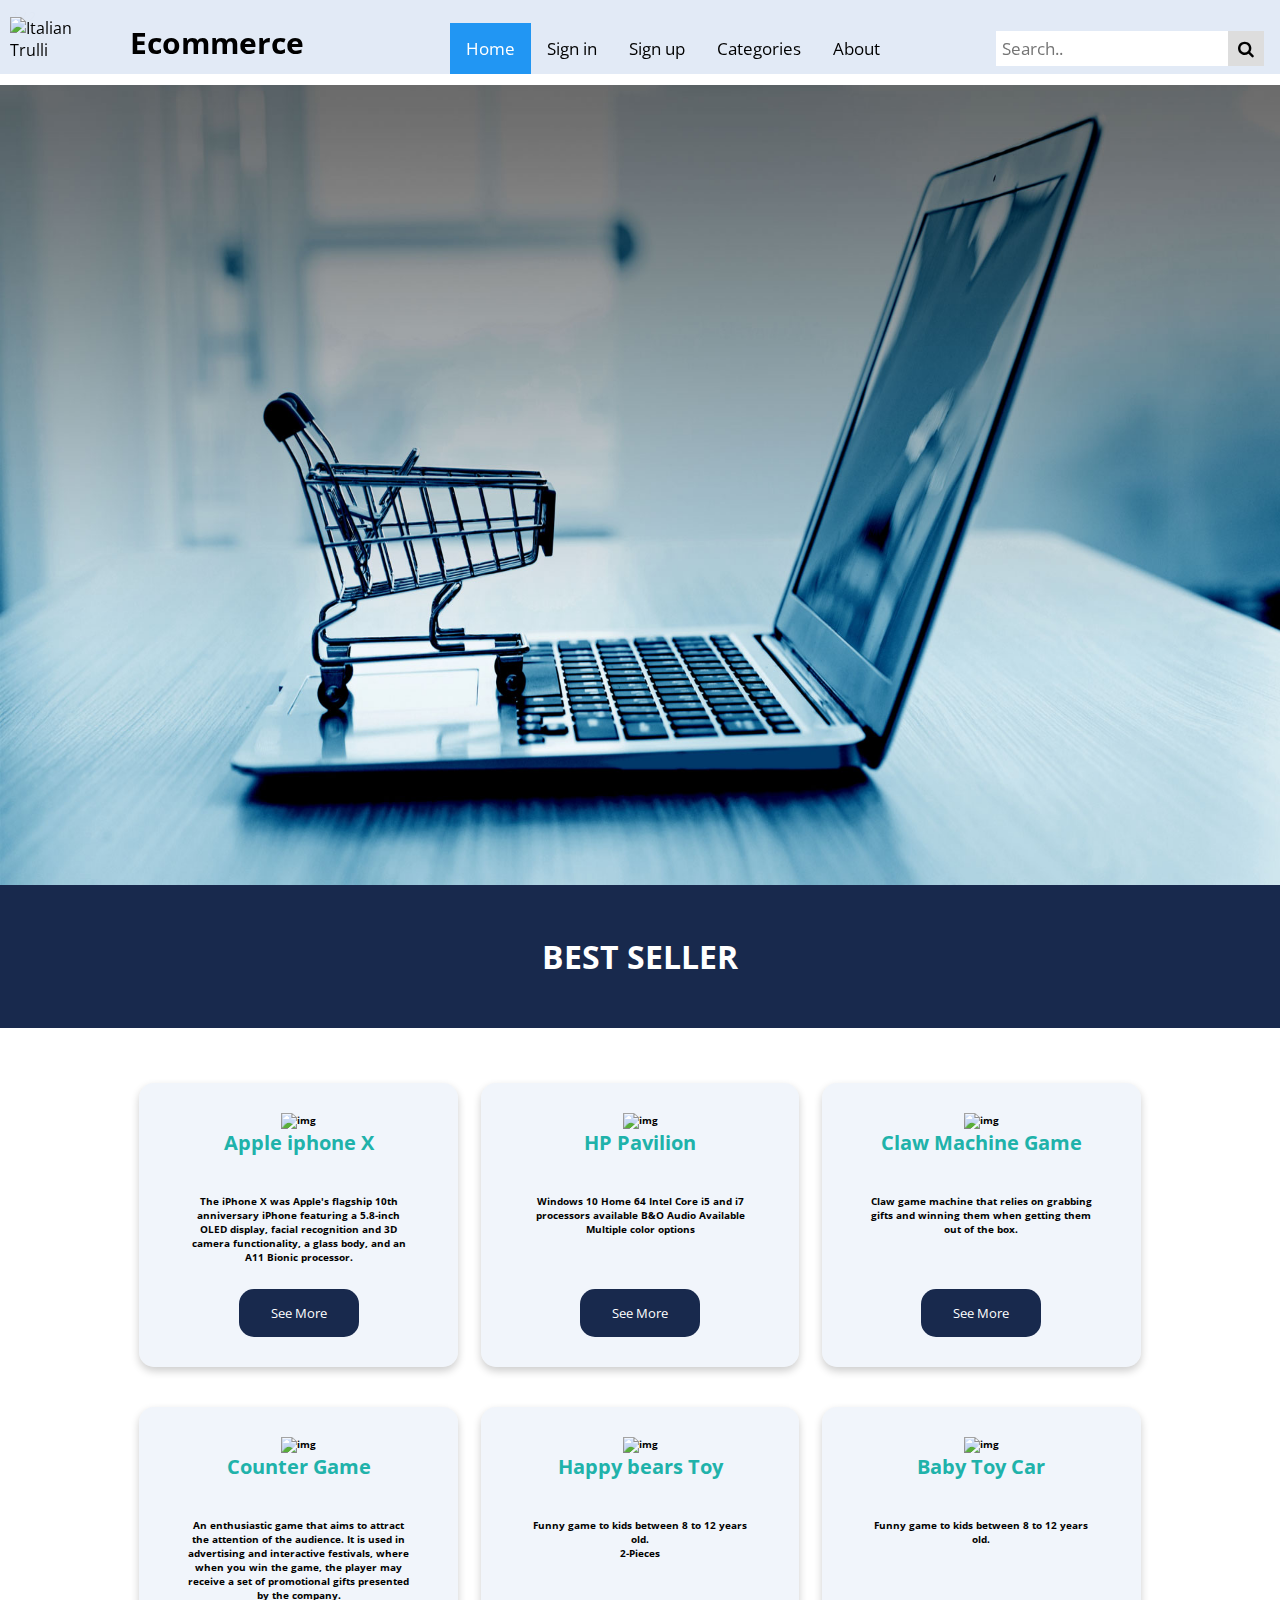
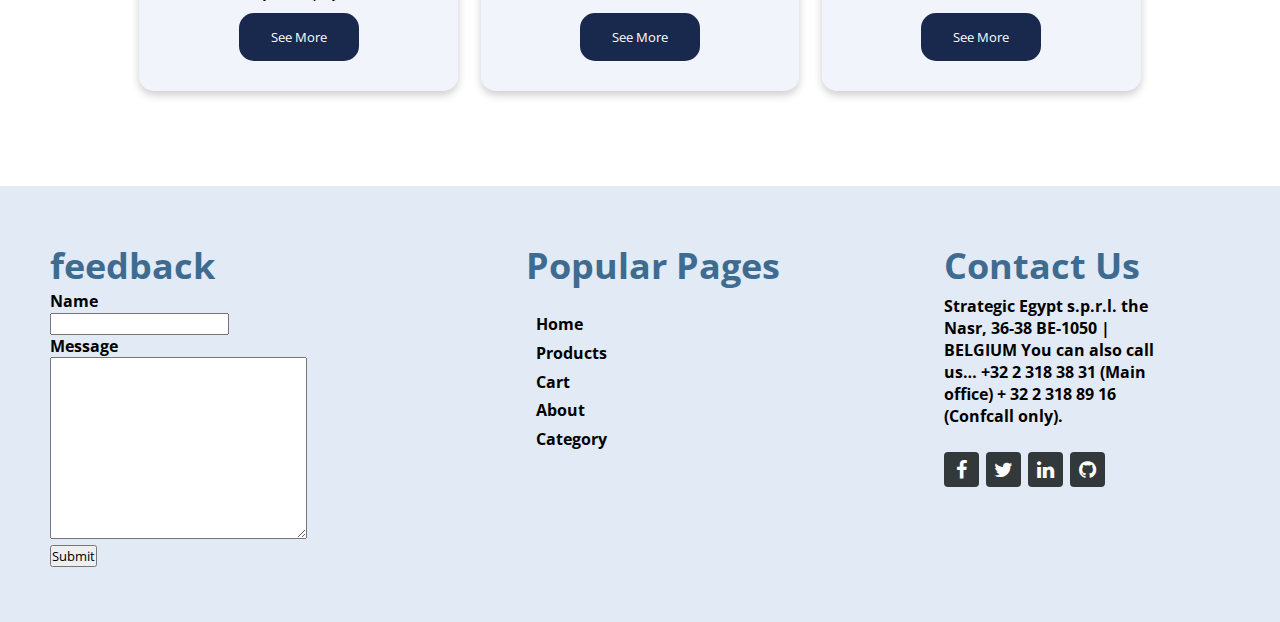
==== commit 3cc3ce80: "." ====
--- a/E-commerce Project/index.html
+++ b/E-commerce Project/index.html
@@ -15,8 +15,11 @@
            <!-- nav par start -->
          <div style="padding-bottom: 85px;" >
         <div  class="topnav">
-          <img style="width: 90px;float: left;padding-top: 17px; padding-left: 10px; " src="img/l3.png" alt="Italian Trulli">
-          <h2 style="float: left; padding-left: 30px;  font-size: 30px; " >Ecommerce</h2>
+            <img style="width: 90px;float: left;padding-top: 17px; padding-left: 10px; " src="../img/l3.png" alt="Italian Trulli">
+            <h2 style="float: left;
+            padding-left: 30px;
+            padding-top: 22px;
+            font-size: 30px; " >Ecommerce</h2>
         <div style="padding-top: 23px;"  class="search-container">
           <div style="float: right; padding-left: 100px;" class="search-container clear">
             <form action="/action_page.php">
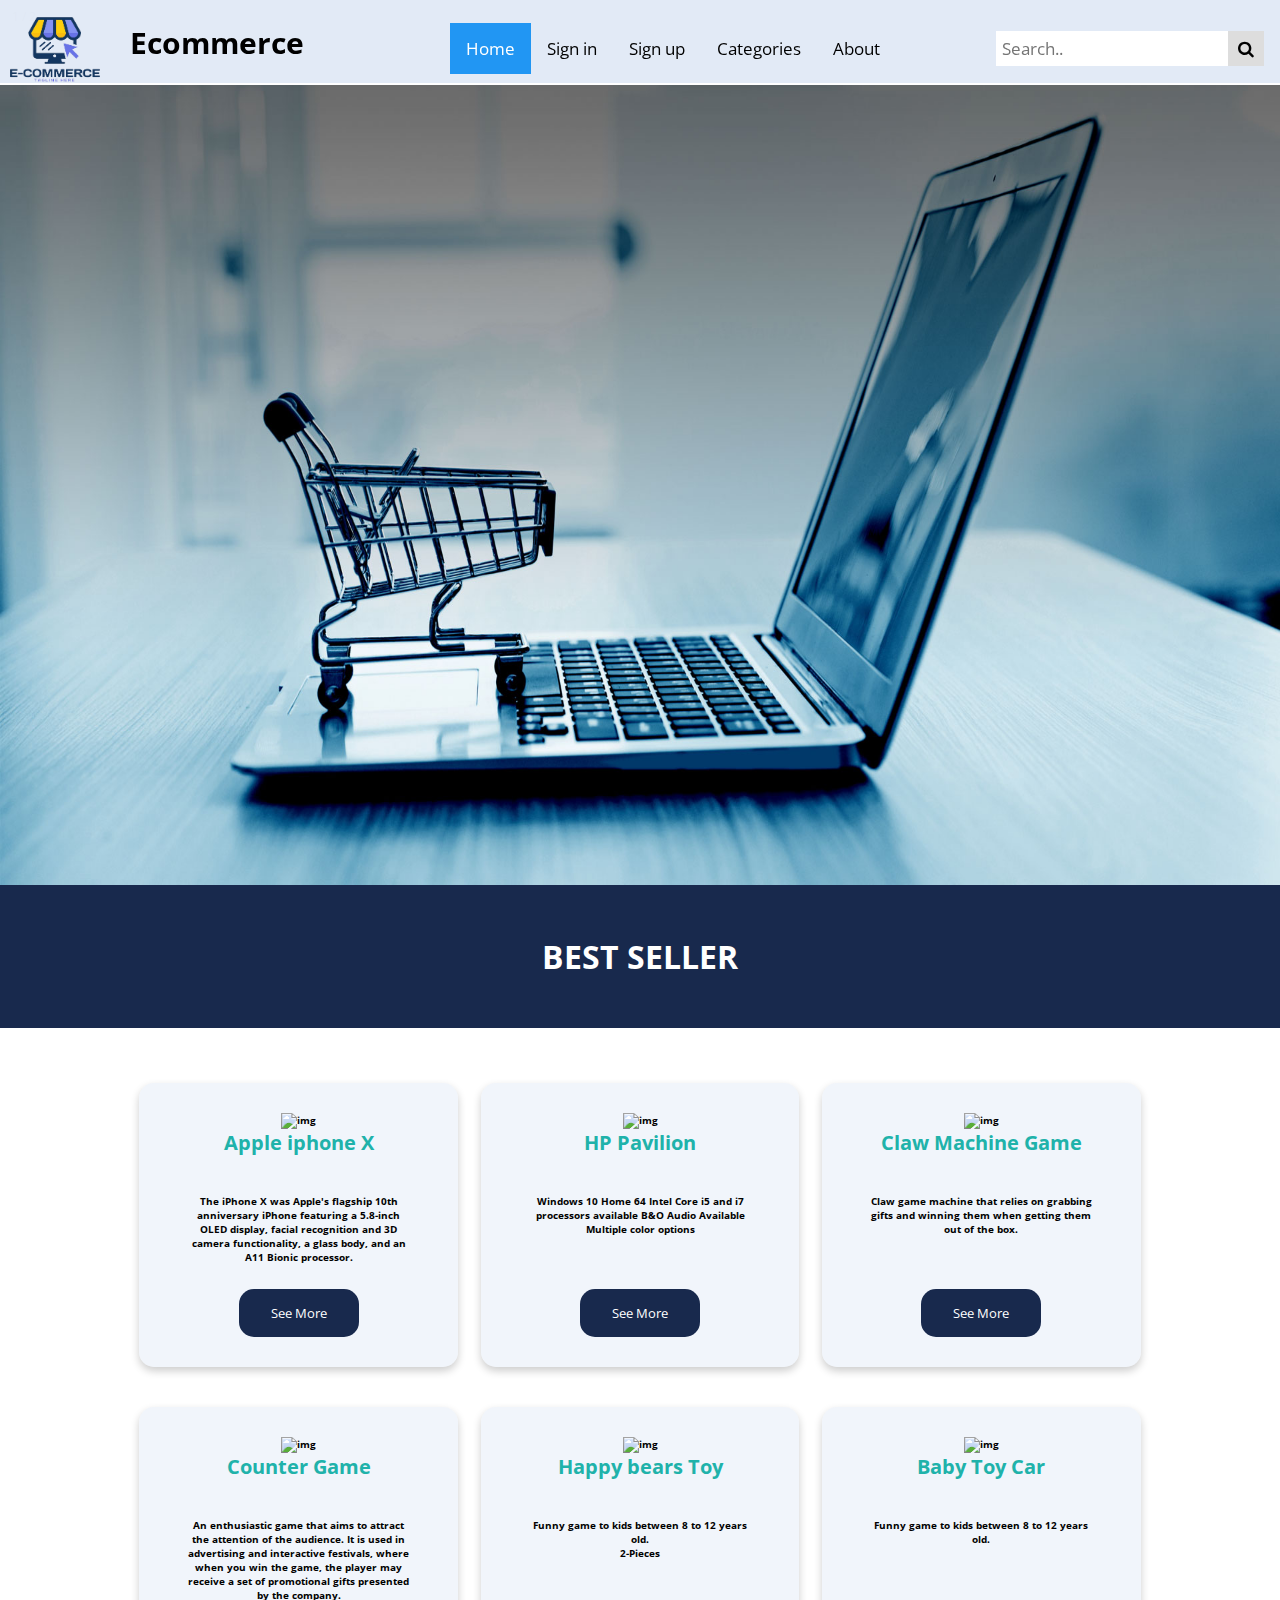
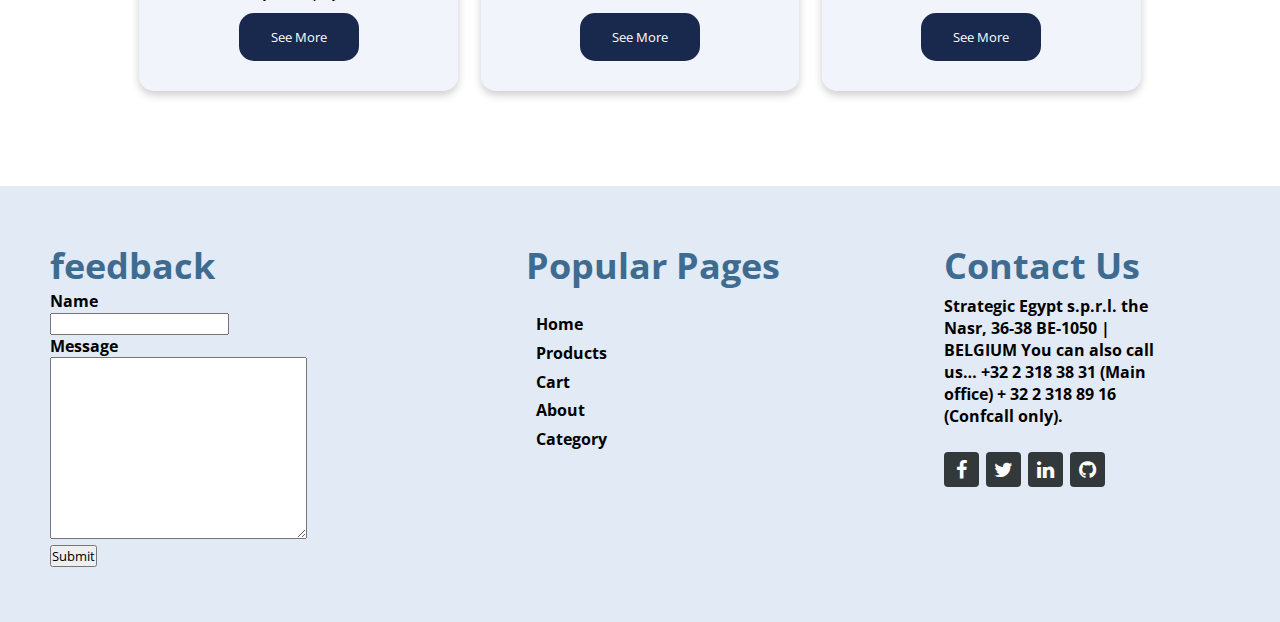
==== commit f4fe302e: "Enhancement" ====
--- a/E-commerce Project/index.html
+++ b/E-commerce Project/index.html
@@ -15,7 +15,7 @@
            <!-- nav par start -->
          <div style="padding-bottom: 85px;" >
         <div  class="topnav">
-            <img style="width: 90px;float: left;padding-top: 17px; padding-left: 10px; " src="../img/l3.png" alt="Italian Trulli">
+            <img style="width: 90px;float: left;padding-top: 17px; padding-left: 10px; " src="img/l3.png" alt="Italian Trulli">
             <h2 style="float: left;
             padding-left: 30px;
             padding-top: 22px;
